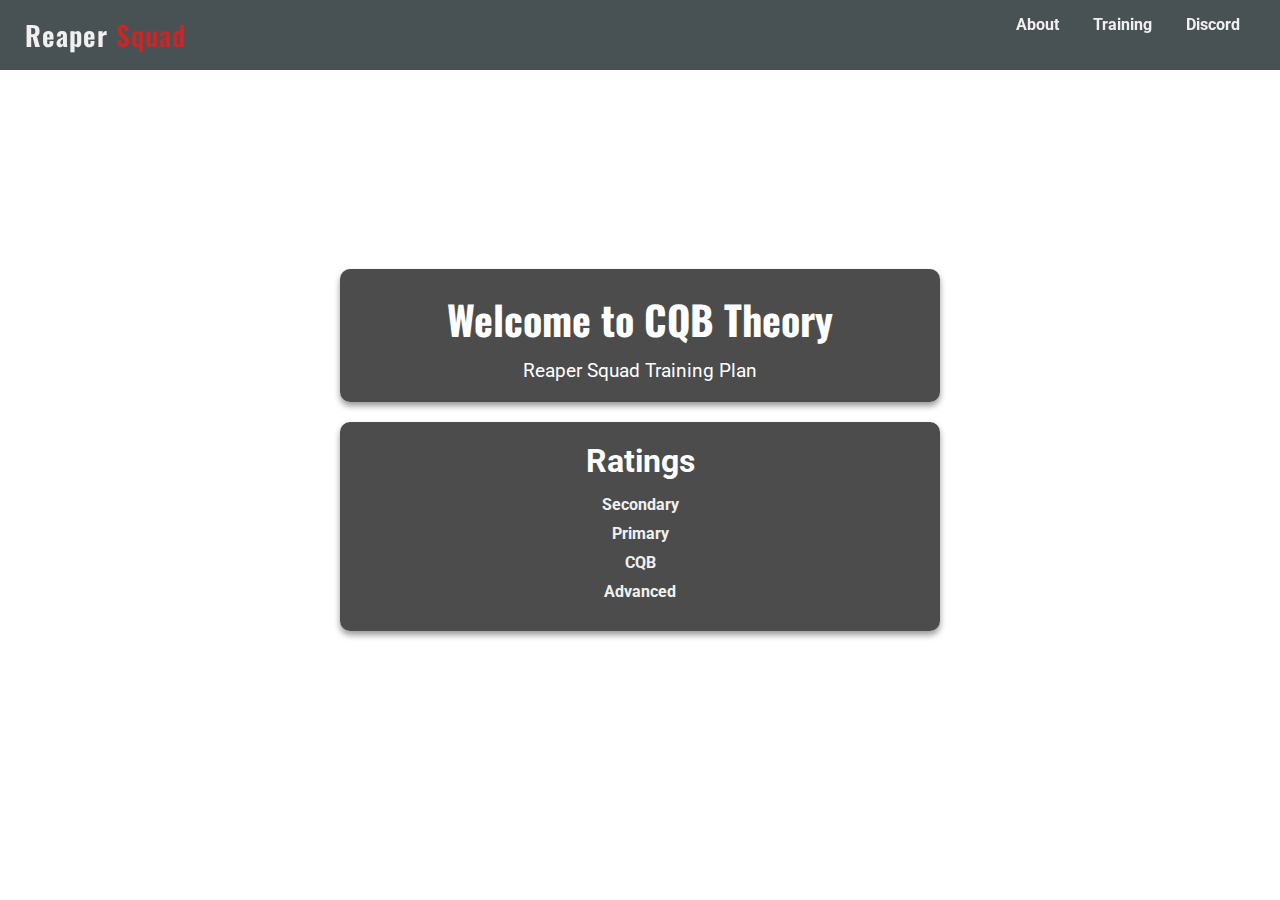
==== index.html @ 79c344f6 "Add files via upload" ====
<!DOCTYPE html>
<html lang="en">
<head>
    <meta charset="UTF-8">
    <meta name="viewport" content="width=device-width, initial-scale=1.0">
    <title>CQB Theory</title>
    
    <!-- Google Fonts -->
    <link rel="preconnect" href="https://fonts.googleapis.com">
    <link href="https://fonts.googleapis.com/css2?family=Oswald:wght@400;600&family=Roboto:wght@400;700&display=swap" rel="stylesheet">

    <!-- Link to CSS -->
    <link rel="stylesheet" href="styles.css">
</head>
<body class="index-page">
    <!-- Navbar section -->
    <nav class="navbar">
        <div class="navbar-brand">Reaper <span>Squad</span></div>
        <div class="navbar-links">
            <a href="#about">About</a>
            <a href="secondary.html">Training</a>
            <a href="discord.html">Discord
            </a>
        </div>
    </nav>

    <!-- Hero image section with two overlay boxes -->
    <section class="hero-section">
        <div class="hero-overlay">
            <!-- Left box with Welcome text -->
            <div class="hero-text-box">
                <h1>Welcome to CQB Theory</h1>
                <p>Reaper Squad Training Plan</p>
            </div>
            <!-- Right box with Ratings links -->
            <div class="ratings-box">
                <h2>Ratings</h2>
                <ul>
                    <li><a href="secondary.html">Secondary</a></li>
                    <li><a href="#primary">Primary</a></li>
                    <li><a href="#cqb">CQB</a></li>
                    <li><a href="#advanced">Advanced</a></li>
                </ul>
            </div>
        </div>
    </section>

</body>
</html>
---- styles.css ----
html {
    scroll-behavior: smooth;
}

* {
    margin: 0;
    padding: 0;
    box-sizing: border-box;
}

/* Color scheme */
:root {
    --primary-bg: #1a1a1a;
    --accent-color: #c62828;
    --text-color: #f0f0f0;
    --navbar-bg: rgba(26, 38, 41, 0.8);
    --overlay-bg: rgba(0, 0, 0, 0.7);
}

/* Set the minimum height for main content */
main {
    background: url('images/tavr.jpeg') no-repeat center center/cover; 
    background-attachment: fixed;
    background-size: cover; 
    position: relative; 
    z-index: -1;
}

main.training {
    position: absolute; 
    width: 100%; 
    top: 50px;
    display: flex; 
    justify-content: center; 
    align-items: center;
    height: 100vh; 
    flex-direction: column;
    background: url('images/tavr2.jpeg') no-repeat center center/cover; 
    background-attachment: fixed;
    background-size: cover; 
    position: relative; 
    z-index: -1;
}

/* Adjust the gradient background for non-training pages */
body {
    font-family: 'Roboto', sans-serif;
    color: var(--text-color);
    background: linear-gradient(180deg, #1a1a1a 20%, #2d2d2d 100%);
    overflow-x: hidden;
}

/* Specific background styling for training page */
body.training-page {
    background: url('images/tavr2.jpeg') no-repeat center center/cover;
    background-attachment: fixed; /* Optional: keeps the background fixed during scrolling */
    background-size: cover;
    position: relative; /* Ensure background stays behind content */
    z-index: -1; /* Ensures background stays below other content */
}

body.discord-page {
    background: url('images/tavr3.jpg') no-repeat center center/cover; 
    background-attachment: fixed;
    background-size: cover; 
    position: relative; 
    z-index: -1; 
}

body.index-page {
    background: url('images/tavr.jpeg') no-repeat center center/cover; 
    background-attachment: fixed;
    background-size: cover; 
    position: relative; 
    z-index: -1; 
}

/* Navbar */
.navbar {
    position: fixed;
    top: 0;
    width: 100%;
    background-color: var(--navbar-bg);
    color: var(--text-color);
    display: flex;
    justify-content: space-between;
    padding: 15px 25px;
    z-index: 1000;
    backdrop-filter: blur(10px);
}

.navbar-brand {
    font-family: 'Oswald', sans-serif;
    font-size: 1.7rem;
    font-weight: 600;
    color: var(--text-color);
    letter-spacing: 1px;
}

.navbar-brand span {
    color: var(--accent-color);
}

.navbar-links a {
    color: var(--text-color);
    text-decoration: none;
    margin: 0 15px;
    font-weight: 700;
    transition: color 0.3s ease, transform 0.3s ease;
}

.navbar-links a:hover {
    color: var(--accent-color);
    transform: scale(1.1);
}

/* Hero Section */
.hero-section {
    position: relative;
    width: 100%;
    height: 100vh;
    display: flex;
    align-items: center;
    justify-content: center;
}

/* Hero overlay with two vertically stacked boxes */
.hero-overlay {
    display: flex;
    flex-direction: column; /* Stacks boxes vertically */
    align-items: center;
    width: 80%;
    max-width: 600px;
}

/* Hero text box */
.hero-text-box,
.ratings-box {
    width: 100%;
    padding: 20px;
    color: white;
    background: var(--overlay-bg); /* Semi-transparent background for readability */
    border-radius: 10px;
    margin: 10px 0; /* Vertical spacing between boxes */
    text-align: center;
    box-shadow: 0px 4px 6px rgba(0, 0, 0, 0.4);
}

.hero-text-box h1 {
    font-family: 'Oswald', sans-serif;
    font-size: 2.5rem;
    margin-bottom: 10px;
}

.hero-text-box p {
    font-size: 1.2rem;
}

/* Ratings box */
.ratings-box h2 {
    font-size: 2rem;
    margin-bottom: 15px;
}

.ratings-box ul {
    list-style: none;
    padding: 0;
}

.ratings-box li {
    margin: 10px 0;
}

.ratings-box a {
    color: var(--text-color);
    text-decoration: none;
    font-weight: bold;
    transition: color 0.3s ease, transform 0.3s ease;
}

.ratings-box a:hover {
    color: var(--accent-color);
    transform: scale(1.1);
}

/* Footer */
.footer {
    background-color: #0e1e0f;
    color: var(--text-color);
    padding: 20px;
    text-align: center;
    font-size: 0.9rem;
}

.discordInvite {
    padding-top: 10px; 
    display: flex; /* Use flexbox for centering */
    justify-content: center; /* Center horizontally */
    align-items: center; /* Center vertically */
    margin: 20px 0; /* Add margin for spacing */
}

/* PDF Section Styling */
#pdf-container {
    width: 100%;
    max-width: 1000px;  /* Set a max-width for responsiveness */
    margin: 20px auto;
    overflow-y: auto;  /* Enable vertical scrolling */
    display: flex;
    justify-content: center;
    flex-direction: column;
    background-color: #fff;  /* White background for the PDF container */
    padding: 0;
}

#pdf-container canvas {
    display: block;  /* Removes default inline-block spacing */
    margin: 0 auto;  /* Centers the canvas */
    max-width: 100%;  /* Ensure the canvas is responsive */
    height: auto;  /* Keeps the aspect ratio of the PDF page */
}

#pdf-nav {
    text-align: center;
    margin-top: 20px;
}

#pdf-nav button {
    padding: 10px 20px;
    margin: 0 10px;
    font-size: 16px;
    background-color: #333;
    color: #fff;
    border: none;
    cursor: pointer;
    border-radius: 5px;
}

#pdf-nav button:hover {
    background-color: #555;
}

/* Button styling for options */
#openPdf {
    padding: 10px 20px;  /* Padding for the button */
    font-size: 16px;  /* Font size */
    background-color: var(--accent-color);  /* Use the accent color */
    color: var(--text-color);  /* Text color */
    border: none;  /* Remove default border */
    border-radius: 5px;  /* Rounded corners */
    cursor: pointer;  /* Pointer cursor on hover */
    transition: background-color 0.3s ease, transform 0.3s ease;  /* Smooth transition */
    font-weight: bold;  /* Bold text */
    margin: 10px 0;  /* Margin for spacing */
}

#openPdf:hover {
    background-color: #c62828;  /* Darker shade on hover */
    transform: scale(1.05);  /* Slightly enlarge on hover */
}

#discordData, #discordInfo {
    display: flex;
    height: 50px;
}

#callToAction, #callToAction-clicked {
    bottom: 0;
    cursor: pointer;
    height: 40px;
    left: 0;
    min-height: 32px;
    min-width: 73px;
    position: relative;
    right: 0;
    top: 0;
    align-self: center;
    margin: 0 0 0 10px;
    padding: 2px 16px;
}

#buttonText, #introText, #serverNameBox, #status {
    text-overflow: ellipsis;
    overflow: hidden;
}

@font-face {
    font-family: Whitney;
    font-weight: 300;
    src: url(https://discordapp.com/assets/6c6374bad0b0b6d204d8d6dc4a18d820.woff) format("woff");
}

@font-face {
    font-family: Whitney;
    font-weight: 400;
    src: url(https://discordapp.com/assets/e8acd7d9bf6207f99350ca9f9e23b168.woff) format("woff");
}

@font-face {
    font-family: Whitney;
    font-weight: 500;
    src: url(https://discordapp.com/assets/3bdef1251a424500c1b3a78dea9b7e57.woff) format("woff");
}

@font-face {
    font-family: Whitney;
    font-weight: 600;
    src: url(https://discordapp.com/assets/be0060dafb7a0e31d2a1ca17c0708636.woff) format("woff");
}

@font-face {
    font-family: Whitney;
    font-weight: 700;
    src: url(https://discordapp.com/assets/8e12fb4f14d9c4592eb8ec9f22337b04.woff) format("woff");
}

.noselect {
    -webkit-touch-callout: none;
    -webkit-user-select: none;
    -khtml-user-select: none;
    -moz-user-select: none;
    -ms-user-select: none;
    user-select: none;
}

#discordInviteBox {
    background-color: #37393e;
    display: inline-block;
}

#discordInvite {
    text-align: left;
    box-sizing: border-box;
    color: #fff;
    background: rgba(47, 49, 54, .6);
    border: 1px solid rgba(47, 49, 54, .9);
    border-radius: 8px; /* Optional: Add rounded corners */
    box-shadow: 0 2px 10px rgba(0, 0, 0, 0.2); /* Optional: Add shadow for depth */
    font: normal normal 400 normal 16px/16px Whitney, "Helvetica Neue", Helvetica, Arial, sans-serif;
    margin: 0;
    padding: 10px 15px 10px 10px;
    display: inline-block;
}

#offlineInd, #onlineInd {
    height: 8px;
    width: 8px;
    border-radius: 50%;
    margin: 0 4px 0 0;
}

#introText {
    color: #b9bbbe;
    height: 16px;
    letter-spacing: .5px;
    text-transform: uppercase;
    flex: 1 1 0%;
    font: normal normal 600 normal 12px/16px Whitney, "Helvetica Neue", Helvetica, Arial, sans-serif;
    margin: 0 0 8px;
}

#serverImg {
    background-position: 50% 50%;
    bottom: 0;
    cursor: pointer;
    height: 50px;
    left: 0;
    position: relative;
    right: 0;
    top: 0;
    width: 50px;
    border-radius: 15px;
    flex: 0 0 auto;
    margin: 0 10px 0 0;
}

#discordInviteError {
    background-color: red;
    color: #fff;
}

#discordInfo {
    align-items: stretch;
    justify-content: center;
    flex: 1 1 auto;
    flex-flow: column nowrap;
}

#callToAction, #statusIndicators {
    align-items: center;
    display: flex;
}

#serverNameBox {
    color: #f6f6f7;
    cursor: pointer;
    height: 20px;
    font: normal normal 600 normal 16px/20px Whitney, "Helvetica Neue", Helvetica, Arial, sans-serif;
    margin: 0 0 4px;
}

#serverNameBox:hover {
    text-decoration: underline;
}

#status, #statusIndicators {
    font: normal normal 600 normal 12px/16px Whitney, "Helvetica Neue", Helvetica, Arial, sans-serif;
    color: #72767d;
    height: 16px;
}

#statusIndicators {
    justify-content: flex-start;
}

#onlineInd {
    color: #72767d;
    column-rule-color: #72767d;
    background: #43b581;
    font: italic normal 600 normal 12px/16px Whitney, "Helvetica Neue", Helvetica, Arial, sans-serif;
}

#numOnline {
    color: #72767d;
    display: block;
    height: 16px;
    font: normal normal 600 normal 12px/16px Whitney, "Helvetica Neue", Helvetica, Arial, sans-serif;
    margin: 0 8px 0 0;
}

#offlineInd {
    color: #72767d;
    background: #747f8d;
    font: italic normal 600 normal 12px/16px Whitney, "Helvetica Neue", Helvetica, Arial, sans-serif;
}

#numTotal {
    color: #72767d;
    display: block;
    height: 16px;
    font: normal normal 600 normal 12px/16px Whitney, "Helvetica Neue", Helvetica, Arial, sans-serif;
}

#callToAction {
    color: #fff;
    border: 0;
    justify-content: center;
    background: #43b581;
    border-radius: 3px;
    font: normal normal 500 normal 14px/20px Whitney, "Helvetica Neue", Helvetica, Arial, sans-serif;
    transition: background-color .17s ease 0s;
}

#callToAction:hover {
    background-color: #3ca374;
}

#callToAction-clicked {
    color: #dcddde;
    display: flex;
    overflow-wrap: break-word;
    word-wrap: break-word;
    align-items: center;
    justify-content: center;
    user-select: none;
    background: rgba(0, 0, 0, 0);
    border: 1px solid rgba(114, 118, 126, .298);
    border-radius: 3px;
    font: normal normal 500 normal 14px/20px Whitney, "Helvetica Neue", Helvetica, Arial, sans-serif;
    transition: color .17s ease 0s, background-color .17s ease 0s, border-color .17s ease 0s;
}

#discordPoly, #gDiscord {
    white-space: nowrap;
    word-wrap: break-word;
    column-rule-color: #dcddde;
    user-select: none;
    fill: none;
    border: 0 #dcddde;
    overflow-wrap: break-word;
    cursor: pointer;
    text-align: center;
    font: normal normal 500 normal 14px/20px Whitney, "Helvetica Neue", Helvetica, Arial, sans-serif;
}

#callToAction-clicked:hover {
    border-color: hsla(218, 5%, 47%, .6);
}

#discordSVG {
    color: #dcddde;
    height: 18px;
    width: 18px;
    margin: 0 0 0 8px;
}

#gDiscord {
    fill-rule:evenodd;
}

#discordPoly {
    text-decoration: none solid #dcddde;
    fill-rule:evenodd;
    stroke: #dcddde;
    stroke-width: 2px;
    caret-color: #dcddde;
    outline: #dcddde 0;
}

#joinedDiscord {
    color: #dcddde;
    cursor: pointer;
    display: flex;
    height: 20px;
    overflow-wrap: break-word;
    text-align: center;
    font: normal normal 500 normal 14px/20px Whitney, "Helvetica Neue", Helvetica, Arial, sans-serif;
    overflow: hidden;
}

#buttonText {
    cursor: pointer;
    display: flex;
    height: 20px;
    text-align: center;
    font: normal normal 500 normal 14px/20px Whitney, "Helvetica Neue", Helvetica, Arial, sans-serif;
    margin: 0 8.83px;
}

.loadHidden {
    display: none;
}
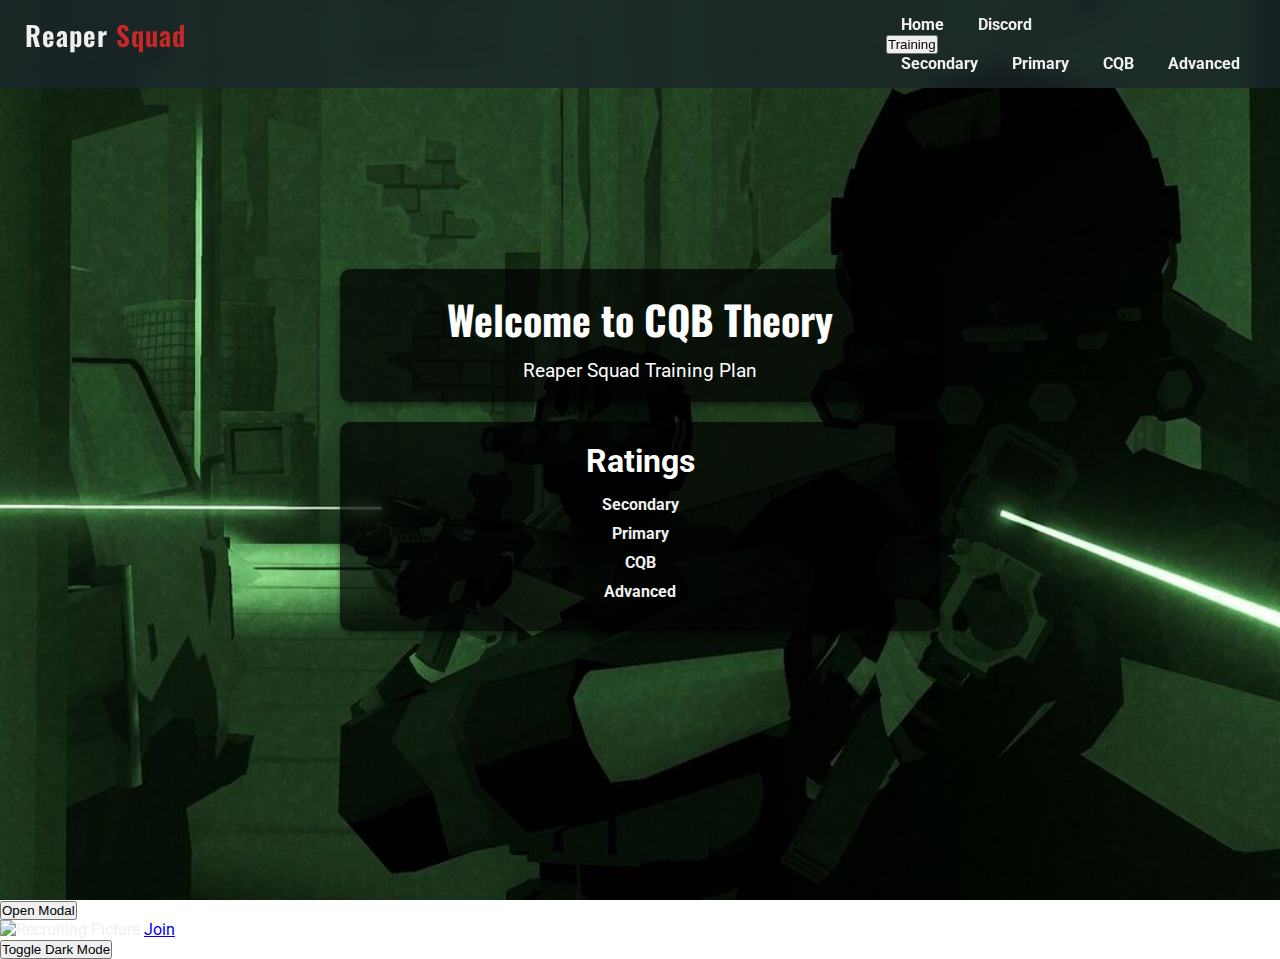
==== commit e4d1eb06: "Update index.html" ====
--- a/index.html
+++ b/index.html
@@ -17,10 +17,17 @@
     <nav class="navbar">
         <div class="navbar-brand">Reaper <span>Squad</span></div>
         <div class="navbar-links">
-            <a href="#about">About</a>
-            <a href="secondary.html">Training</a>
-            <a href="discord.html">Discord
-            </a>
+            <a href="index.html">Home</a>
+            <a href="discord.html">Discord</a>
+            <div class="dropdown">
+                <button class="dropbtn">Training</button>
+                <div class="dropdown-content">
+                    <a href="secondary.html">Secondary</a>
+                    <a href="#primary">Primary</a>
+                    <a href="#cqb">CQB</a>
+                    <a href="#advanced">Advanced</a>
+                </div>
+            </div>
         </div>
     </nav>
 
@@ -45,5 +52,64 @@
         </div>
     </section>
 
+    <!-- Loader -->
+    <div class="loader" id="loader"></div>
+
+    <!-- Trigger button for modal -->
+    <button id="openModal">Open Modal</button>
+
+    <!-- Modal structure -->
+    <div id="myModal" class="modal">
+            <img src="images/Ferrum.png" alt="Recruiting Picture">
+
+            <a id="joinSquad" href="discord.html" class="button-link">Join</a>
+    </div>
+
+    <!-- Dark mode toggle button -->
+    <button id="darkModeToggle">Toggle Dark Mode</button>
+
+    <script>
+        // Show loader on page load
+        window.onload = function() {
+            const loader = document.getElementById('loader');
+            loader.style.display = 'none'; // Hide loader after loading
+            const theme = localStorage.getItem('theme');
+            if (theme === 'dark') {
+                document.body.classList.add('dark-mode');
+            }
+        };
+
+        // JavaScript for dark mode toggle
+        document.getElementById('darkModeToggle').addEventListener('click', function() {
+            document.body.classList.toggle('dark-mode');
+            if (document.body.classList.contains('dark-mode')) {
+                localStorage.setItem('theme', 'dark');
+            } else {
+                localStorage.setItem('theme', 'light');
+            }
+        });
+
+                // JavaScript for modal functionality
+        // JavaScript for modal functionality
+        var modal = document.getElementById("myModal");
+
+        // Function to open the modal (for triggering the modal to open)
+        function openModal() {
+            modal.style.display = "flex";  // Change to flex to center the modal
+        }
+
+        // Function to close the modal when clicked outside the image
+        window.onclick = function(event) {
+            // If the user clicks outside the image (on the modal background), close the modal
+            if (event.target == modal) {
+                modal.style.display = "none";
+            }
+        }
+
+        // Trigger the modal open functionality when the button is clicked
+        document.getElementById("openModal").onclick = openModal;
+
+    </script>
+    </footer>
 </body>
 </html>
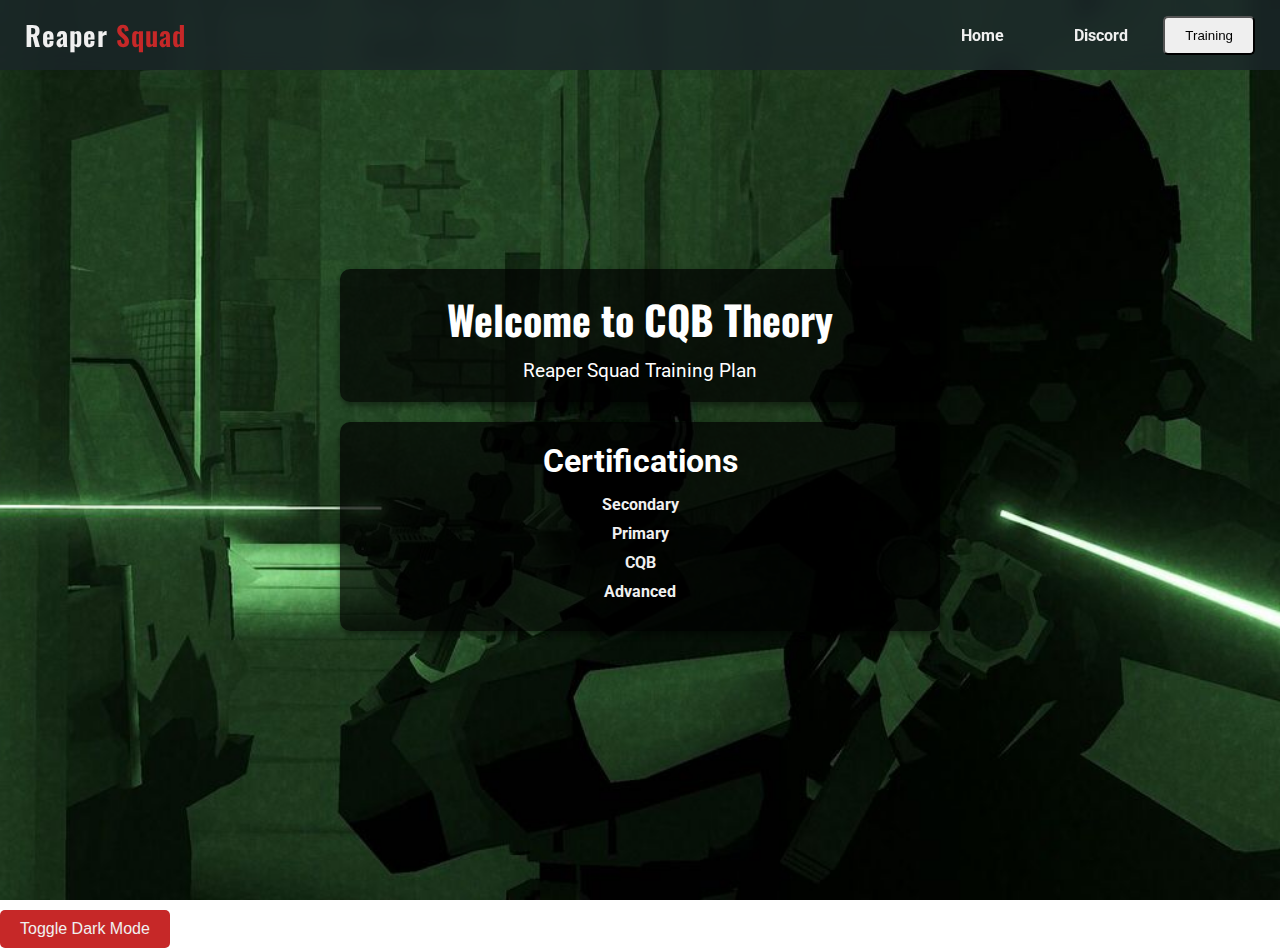
==== commit aa9b65db: "Update index.html" ====
--- a/index.html
+++ b/index.html
@@ -41,7 +41,7 @@
             </div>
             <!-- Right box with Ratings links -->
             <div class="ratings-box">
-                <h2>Ratings</h2>
+                <h2>Certifications</h2>
                 <ul>
                     <li><a href="secondary.html">Secondary</a></li>
                     <li><a href="#primary">Primary</a></li>
@@ -55,14 +55,10 @@
     <!-- Loader -->
     <div class="loader" id="loader"></div>
 
-    <!-- Trigger button for modal -->
-    <button id="openModal">Open Modal</button>
-
     <!-- Modal structure -->
-    <div id="myModal" class="modal">
-            <img src="images/Ferrum.png" alt="Recruiting Picture">
-
-            <a id="joinSquad" href="discord.html" class="button-link">Join</a>
+    <div id="myModal" class="modal" style="display: none;">
+        <img src="images/Ferrum.png" alt="Recruiting Picture">
+        <a id="joinSquad" href="discord.html" class="button-link">Join</a>
     </div>
 
     <!-- Dark mode toggle button -->
@@ -73,9 +69,18 @@
         window.onload = function() {
             const loader = document.getElementById('loader');
             loader.style.display = 'none'; // Hide loader after loading
+
+            // Dark mode logic
             const theme = localStorage.getItem('theme');
             if (theme === 'dark') {
                 document.body.classList.add('dark-mode');
+            }
+
+            // Show modal on first visit to Discord page
+            if (window.location.pathname.includes('discord.html') && !localStorage.getItem('modalShown')) {
+                const modal = document.getElementById("myModal");
+                modal.style.display = "flex"; // Show the modal
+                localStorage.setItem('modalShown', 'true'); // Set the flag to indicate it has been shown
             }
         };
 
@@ -89,14 +94,8 @@
             }
         });
 
-                // JavaScript for modal functionality
-        // JavaScript for modal functionality
+        // Modal functionality
         var modal = document.getElementById("myModal");
-
-        // Function to open the modal (for triggering the modal to open)
-        function openModal() {
-            modal.style.display = "flex";  // Change to flex to center the modal
-        }
 
         // Function to close the modal when clicked outside the image
         window.onclick = function(event) {
@@ -104,12 +103,7 @@
             if (event.target == modal) {
                 modal.style.display = "none";
             }
-        }
-
-        // Trigger the modal open functionality when the button is clicked
-        document.getElementById("openModal").onclick = openModal;
-
+        };
     </script>
-    </footer>
 </body>
 </html>
--- a/styles.css
+++ b/styles.css
@@ -38,7 +38,6 @@
     background: url('images/tavr2.jpeg') no-repeat center center/cover; 
     background-attachment: fixed;
     background-size: cover; 
-    position: relative; 
     z-index: -1;
 }
 
@@ -50,29 +49,23 @@
     overflow-x: hidden;
 }
 
-/* Specific background styling for training page */
+/* Specific background styling for different pages */
 body.training-page {
     background: url('images/tavr2.jpeg') no-repeat center center/cover;
-    background-attachment: fixed; /* Optional: keeps the background fixed during scrolling */
+    background-attachment: fixed; 
     background-size: cover;
-    position: relative; /* Ensure background stays behind content */
-    z-index: -1; /* Ensures background stays below other content */
 }
 
 body.discord-page {
     background: url('images/tavr3.jpg') no-repeat center center/cover; 
     background-attachment: fixed;
     background-size: cover; 
-    position: relative; 
-    z-index: -1; 
 }
 
 body.index-page {
     background: url('images/tavr.jpeg') no-repeat center center/cover; 
     background-attachment: fixed;
     background-size: cover; 
-    position: relative; 
-    z-index: -1; 
 }
 
 /* Navbar */
@@ -84,6 +77,7 @@
     color: var(--text-color);
     display: flex;
     justify-content: space-between;
+    align-items: center;
     padding: 15px 25px;
     z-index: 1000;
     backdrop-filter: blur(10px);
@@ -101,6 +95,11 @@
     color: var(--accent-color);
 }
 
+.navbar-links {
+    display: flex;
+    align-items: center;
+}
+
 .navbar-links a {
     color: var(--text-color);
     text-decoration: none;
@@ -127,7 +126,7 @@
 /* Hero overlay with two vertically stacked boxes */
 .hero-overlay {
     display: flex;
-    flex-direction: column; /* Stacks boxes vertically */
+    flex-direction: column;
     align-items: center;
     width: 80%;
     max-width: 600px;
@@ -139,9 +138,9 @@
     width: 100%;
     padding: 20px;
     color: white;
-    background: var(--overlay-bg); /* Semi-transparent background for readability */
+    background: var(--overlay-bg);
     border-radius: 10px;
-    margin: 10px 0; /* Vertical spacing between boxes */
+    margin: 10px 0;
     text-align: center;
     box-shadow: 0px 4px 6px rgba(0, 0, 0, 0.4);
 }
@@ -190,34 +189,27 @@
     padding: 20px;
     text-align: center;
     font-size: 0.9rem;
-}
-
-.discordInvite {
-    padding-top: 10px; 
-    display: flex; /* Use flexbox for centering */
-    justify-content: center; /* Center horizontally */
-    align-items: center; /* Center vertically */
-    margin: 20px 0; /* Add margin for spacing */
+    border-top: 1px solid rgba(255, 255, 255, 0.1);
 }
 
 /* PDF Section Styling */
 #pdf-container {
     width: 100%;
-    max-width: 1000px;  /* Set a max-width for responsiveness */
+    max-width: 1000px;
     margin: 20px auto;
-    overflow-y: auto;  /* Enable vertical scrolling */
+    overflow-y: auto;
     display: flex;
     justify-content: center;
     flex-direction: column;
-    background-color: #fff;  /* White background for the PDF container */
+    background-color: #fff;
     padding: 0;
 }
 
 #pdf-container canvas {
-    display: block;  /* Removes default inline-block spacing */
-    margin: 0 auto;  /* Centers the canvas */
-    max-width: 100%;  /* Ensure the canvas is responsive */
-    height: auto;  /* Keeps the aspect ratio of the PDF page */
+    display: block;
+    margin: 0 auto;
+    max-width: 100%;
+    height: auto;
 }
 
 #pdf-nav {
@@ -242,291 +234,195 @@
 
 /* Button styling for options */
 #openPdf {
-    padding: 10px 20px;  /* Padding for the button */
-    font-size: 16px;  /* Font size */
-    background-color: var(--accent-color);  /* Use the accent color */
-    color: var(--text-color);  /* Text color */
-    border: none;  /* Remove default border */
-    border-radius: 5px;  /* Rounded corners */
-    cursor: pointer;  /* Pointer cursor on hover */
-    transition: background-color 0.3s ease, transform 0.3s ease;  /* Smooth transition */
-    font-weight: bold;  /* Bold text */
-    margin: 10px 0;  /* Margin for spacing */
+    padding: 10px 20px;
+    font-size: 16px;
+    background-color: var(--accent-color);
+    color: var(--text-color);
+    border: none;
+    border-radius: 5px;
+    cursor: pointer;
+    transition: background-color 0.3s ease, transform 0.3s ease;
+    font-weight: bold;
+    margin: 10px 0;
 }
 
 #openPdf:hover {
-    background-color: #c62828;  /* Darker shade on hover */
-    transform: scale(1.05);  /* Slightly enlarge on hover */
-}
-
-#discordData, #discordInfo {
-    display: flex;
-    height: 50px;
-}
-
-#callToAction, #callToAction-clicked {
-    bottom: 0;
+    background-color: #c62828;
+    transform: scale(1.05);
+}
+
+#joinSquad {
+    padding: 10px 20px;
+    font-size: 16px;
+    background-color: var(--accent-color);
+    color: var(--text-color);
+    text-decoration: none;
+    border-radius: 5px;
     cursor: pointer;
-    height: 40px;
+    transition: background-color 0.3s ease, transform 0.3s ease;
+    font-weight: bold;
+    margin-top: auto; /* Pushes the button to the bottom */
+}
+
+/* Hover effect for the button */
+#joinSquad:hover {
+    background-color: #c62828;
+    transform: scale(1.05);
+}
+
+/* Additional Button styling for buttons and links */
+button, .navbar-links a, #openPdf, #joinSquad {
+    padding: 10px 20px;
+    border-radius: 5px;
+    transition: background-color 0.3s ease, transform 0.3s ease;
+}
+
+/* Hover effects for navbar links and other buttons */
+.navbar-links a:hover, .ratings-box a:hover {
+    background-color: rgba(198, 40, 40, 0.2);
+    transform: scale(1.05);
+}
+
+/* Card layout for content sections */
+.card {
+    background: var(--overlay-bg);
+    border-radius: 10px;
+    padding: 20px;
+    box-shadow: 0px 4px 6px rgba(0, 0, 0, 0.4);
+    margin: 10px 0;
+}
+
+/* Typography adjustments */
+h1 {
+    font-size: 2.5rem;
+}
+h2 {
+    font-size: 2rem;
+}
+p {
+    font-size: 1rem;
+}
+
+/* Dark mode styles */
+.dark-mode {
+    background-color: #121212;
+    color: #ffffff;
+}
+
+/* Modal styles */
+.modal {
+    display: none;
+    position: fixed;
+    z-index: 1;
     left: 0;
-    min-height: 32px;
-    min-width: 73px;
+    top: 0;
+    width: 100%;
+    height: 100%;
+    overflow: auto;
+    background-color: rgb(0,0,0);
+    background-color: rgba(0,0,0,0.4);
+}
+
+.modal-content {
+    background-color: #fefefe;
+    margin: 15% auto;
+    padding: 20px;
+    border: 1px solid #888;
+    width: 80%;
+    border-radius: 10px;
+    box-shadow: 0px 4px 10px rgba(0, 0, 0, 0.5);
+    color: black; 
+}
+
+.close {
+    color: #aaa;
+    float: right;
+    font-size: 28px;
+    font-weight: bold;
+}
+
+.close:hover,
+.close:focus {
+    color: black;
+    text-decoration: none;
+    cursor: pointer;
+}
+
+/* Improved styling for dark mode toggle button */
+#darkModeToggle {
+    padding: 10px 20px;
+    font-size: 16px;
+    background-color: var(--accent-color);
+    color: var(--text-color);
+    border: none;
+    border-radius: 5px;
+    cursor: pointer;
+    transition: background-color 0.3s ease, transform 0.3s ease;
+    margin-top: 10px;
+}
+
+#darkModeToggle:hover {
+    background-color: #c62828;
+    transform: scale(1.05);
+}
+
+/* Dropdown styles */
+.dropdown {
     position: relative;
-    right: 0;
+}
+
+.dropdown-content {
+    display: none;
+    position: absolute;
+    background-color: var(--navbar-bg);
+    min-width: 160px;
+    z-index: 1;
+    box-shadow: 0px 4px 6px rgba(0, 0, 0, 0.2);
+}
+
+.dropdown:hover .dropdown-content {
+    display: block;
+}
+
+.dropdown-content a {
+    color: var(--text-color);
+    padding: 12px 16px;
+    text-decoration: none;
+    display: block;
+    transition: background-color 0.3s;
+}
+
+.dropdown-content a:hover {
+    background-color: rgba(198, 40, 40, 0.2);
+}
+
+
+.modal {
+    display: flex; /* Flexbox to allow vertical stacking */
+    flex-direction: column; /* Stack the image and button vertically */
+    justify-content: space-between; /* Push button to the bottom */
+    position: fixed;
+    z-index: 1;
+    left: 0;
     top: 0;
-    align-self: center;
-    margin: 0 0 0 10px;
-    padding: 2px 16px;
-}
-
-#buttonText, #introText, #serverNameBox, #status {
-    text-overflow: ellipsis;
-    overflow: hidden;
-}
-
-@font-face {
-    font-family: Whitney;
-    font-weight: 300;
-    src: url(https://discordapp.com/assets/6c6374bad0b0b6d204d8d6dc4a18d820.woff) format("woff");
-}
-
-@font-face {
-    font-family: Whitney;
-    font-weight: 400;
-    src: url(https://discordapp.com/assets/e8acd7d9bf6207f99350ca9f9e23b168.woff) format("woff");
-}
-
-@font-face {
-    font-family: Whitney;
-    font-weight: 500;
-    src: url(https://discordapp.com/assets/3bdef1251a424500c1b3a78dea9b7e57.woff) format("woff");
-}
-
-@font-face {
-    font-family: Whitney;
-    font-weight: 600;
-    src: url(https://discordapp.com/assets/be0060dafb7a0e31d2a1ca17c0708636.woff) format("woff");
-}
-
-@font-face {
-    font-family: Whitney;
-    font-weight: 700;
-    src: url(https://discordapp.com/assets/8e12fb4f14d9c4592eb8ec9f22337b04.woff) format("woff");
-}
-
-.noselect {
-    -webkit-touch-callout: none;
-    -webkit-user-select: none;
-    -khtml-user-select: none;
-    -moz-user-select: none;
-    -ms-user-select: none;
-    user-select: none;
-}
-
-#discordInviteBox {
-    background-color: #37393e;
-    display: inline-block;
-}
-
-#discordInvite {
-    text-align: left;
-    box-sizing: border-box;
-    color: #fff;
-    background: rgba(47, 49, 54, .6);
-    border: 1px solid rgba(47, 49, 54, .9);
-    border-radius: 8px; /* Optional: Add rounded corners */
-    box-shadow: 0 2px 10px rgba(0, 0, 0, 0.2); /* Optional: Add shadow for depth */
-    font: normal normal 400 normal 16px/16px Whitney, "Helvetica Neue", Helvetica, Arial, sans-serif;
-    margin: 0;
-    padding: 10px 15px 10px 10px;
-    display: inline-block;
-}
-
-#offlineInd, #onlineInd {
-    height: 8px;
-    width: 8px;
-    border-radius: 50%;
-    margin: 0 4px 0 0;
-}
-
-#introText {
-    color: #b9bbbe;
-    height: 16px;
-    letter-spacing: .5px;
-    text-transform: uppercase;
-    flex: 1 1 0%;
-    font: normal normal 600 normal 12px/16px Whitney, "Helvetica Neue", Helvetica, Arial, sans-serif;
-    margin: 0 0 8px;
-}
-
-#serverImg {
-    background-position: 50% 50%;
-    bottom: 0;
-    cursor: pointer;
-    height: 50px;
-    left: 0;
-    position: relative;
-    right: 0;
-    top: 0;
-    width: 50px;
-    border-radius: 15px;
-    flex: 0 0 auto;
-    margin: 0 10px 0 0;
-}
-
-#discordInviteError {
-    background-color: red;
-    color: #fff;
-}
-
-#discordInfo {
-    align-items: stretch;
-    justify-content: center;
-    flex: 1 1 auto;
-    flex-flow: column nowrap;
-}
-
-#callToAction, #statusIndicators {
-    align-items: center;
-    display: flex;
-}
-
-#serverNameBox {
-    color: #f6f6f7;
-    cursor: pointer;
-    height: 20px;
-    font: normal normal 600 normal 16px/20px Whitney, "Helvetica Neue", Helvetica, Arial, sans-serif;
-    margin: 0 0 4px;
-}
-
-#serverNameBox:hover {
-    text-decoration: underline;
-}
-
-#status, #statusIndicators {
-    font: normal normal 600 normal 12px/16px Whitney, "Helvetica Neue", Helvetica, Arial, sans-serif;
-    color: #72767d;
-    height: 16px;
-}
-
-#statusIndicators {
-    justify-content: flex-start;
-}
-
-#onlineInd {
-    color: #72767d;
-    column-rule-color: #72767d;
-    background: #43b581;
-    font: italic normal 600 normal 12px/16px Whitney, "Helvetica Neue", Helvetica, Arial, sans-serif;
-}
-
-#numOnline {
-    color: #72767d;
-    display: block;
-    height: 16px;
-    font: normal normal 600 normal 12px/16px Whitney, "Helvetica Neue", Helvetica, Arial, sans-serif;
-    margin: 0 8px 0 0;
-}
-
-#offlineInd {
-    color: #72767d;
-    background: #747f8d;
-    font: italic normal 600 normal 12px/16px Whitney, "Helvetica Neue", Helvetica, Arial, sans-serif;
-}
-
-#numTotal {
-    color: #72767d;
-    display: block;
-    height: 16px;
-    font: normal normal 600 normal 12px/16px Whitney, "Helvetica Neue", Helvetica, Arial, sans-serif;
-}
-
-#callToAction {
-    color: #fff;
-    border: 0;
-    justify-content: center;
-    background: #43b581;
-    border-radius: 3px;
-    font: normal normal 500 normal 14px/20px Whitney, "Helvetica Neue", Helvetica, Arial, sans-serif;
-    transition: background-color .17s ease 0s;
-}
-
-#callToAction:hover {
-    background-color: #3ca374;
-}
-
-#callToAction-clicked {
-    color: #dcddde;
-    display: flex;
-    overflow-wrap: break-word;
-    word-wrap: break-word;
-    align-items: center;
-    justify-content: center;
-    user-select: none;
-    background: rgba(0, 0, 0, 0);
-    border: 1px solid rgba(114, 118, 126, .298);
-    border-radius: 3px;
-    font: normal normal 500 normal 14px/20px Whitney, "Helvetica Neue", Helvetica, Arial, sans-serif;
-    transition: color .17s ease 0s, background-color .17s ease 0s, border-color .17s ease 0s;
-}
-
-#discordPoly, #gDiscord {
-    white-space: nowrap;
-    word-wrap: break-word;
-    column-rule-color: #dcddde;
-    user-select: none;
-    fill: none;
-    border: 0 #dcddde;
-    overflow-wrap: break-word;
-    cursor: pointer;
-    text-align: center;
-    font: normal normal 500 normal 14px/20px Whitney, "Helvetica Neue", Helvetica, Arial, sans-serif;
-}
-
-#callToAction-clicked:hover {
-    border-color: hsla(218, 5%, 47%, .6);
-}
-
-#discordSVG {
-    color: #dcddde;
-    height: 18px;
-    width: 18px;
-    margin: 0 0 0 8px;
-}
-
-#gDiscord {
-    fill-rule:evenodd;
-}
-
-#discordPoly {
-    text-decoration: none solid #dcddde;
-    fill-rule:evenodd;
-    stroke: #dcddde;
-    stroke-width: 2px;
-    caret-color: #dcddde;
-    outline: #dcddde 0;
-}
-
-#joinedDiscord {
-    color: #dcddde;
-    cursor: pointer;
-    display: flex;
-    height: 20px;
-    overflow-wrap: break-word;
-    text-align: center;
-    font: normal normal 500 normal 14px/20px Whitney, "Helvetica Neue", Helvetica, Arial, sans-serif;
-    overflow: hidden;
-}
-
-#buttonText {
-    cursor: pointer;
-    display: flex;
-    height: 20px;
-    text-align: center;
-    font: normal normal 500 normal 14px/20px Whitney, "Helvetica Neue", Helvetica, Arial, sans-serif;
-    margin: 0 8.83px;
-}
-
-.loadHidden {
-    display: none;
-}
+    width: 100%;
+    height: 100%;
+    background-color: rgba(0, 0, 0, 0.8);
+    align-items: center; /* Center content horizontally */
+    padding: 20px; /* Optional padding to avoid content touching edges */
+}
+
+/* Modal content - the image */
+.modal img {
+    width: 90%;
+    max-width: 800px;
+    height: auto;
+    object-fit: contain;
+    border-radius: 5px;
+    margin-bottom: auto; /* Push the image towards the top */
+}
+
+/* Optional: add padding around the image to reduce the clickable area */
+.modal .modal-content {
+    padding: 10px; /* Add some padding so the image doesn't touch the edges */
+}
